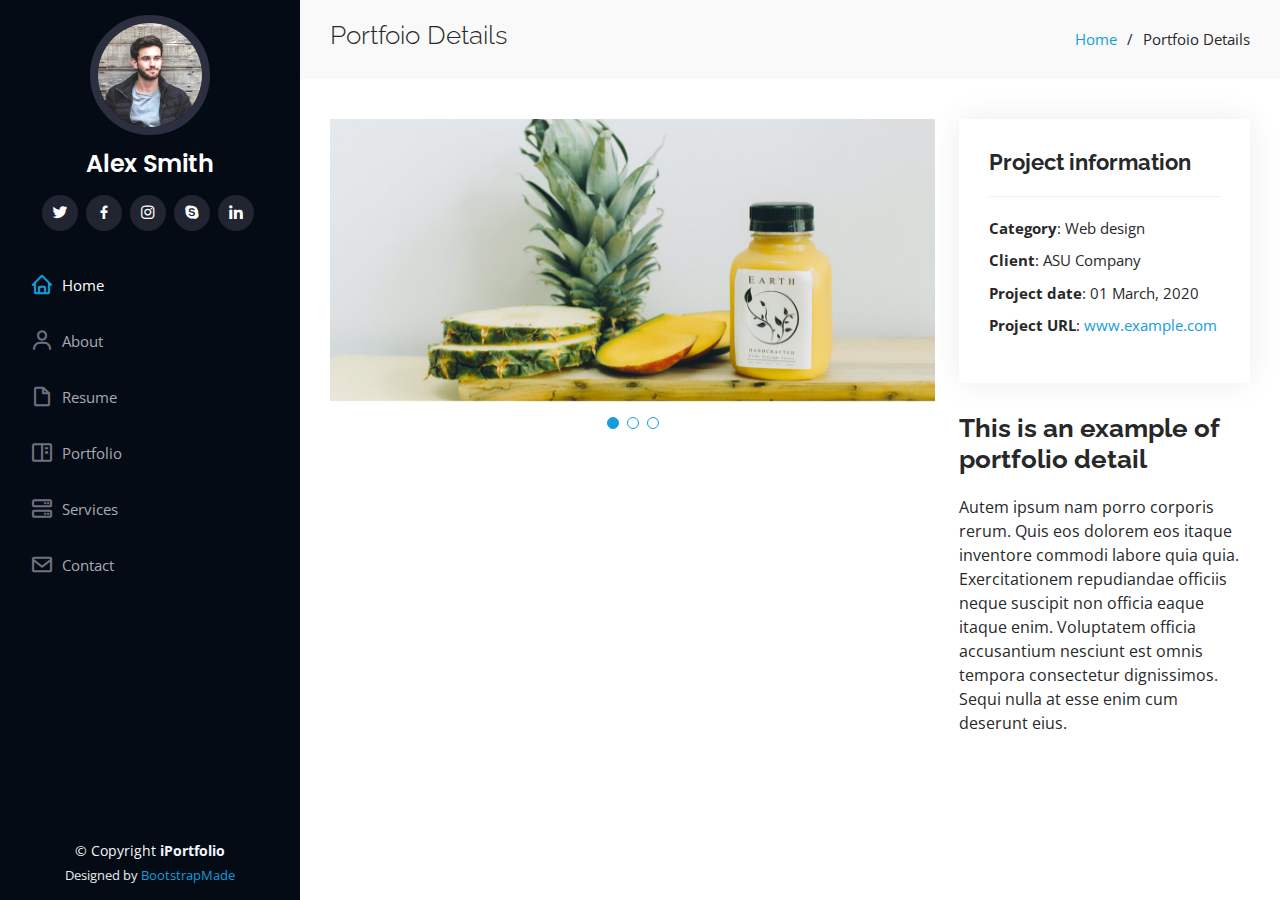
==== portfolio-details.html @ 1cecb47e "last commit" ====
<!DOCTYPE html>
<html lang="en">

<head>
  <meta charset="utf-8">
  <meta content="width=device-width, initial-scale=1.0" name="viewport">

  <title>Portfolio Details - iPortfolio Bootstrap Template</title>
  <meta content="" name="description">
  <meta content="" name="keywords">

  <!-- Favicons -->
  <link href="assets/img/favicon.png" rel="icon">
  <link href="assets/img/apple-touch-icon.png" rel="apple-touch-icon">

  <!-- Google Fonts -->
  <link href="https://fonts.googleapis.com/css?family=Open+Sans:300,300i,400,400i,600,600i,700,700i|Raleway:300,300i,400,400i,500,500i,600,600i,700,700i|Poppins:300,300i,400,400i,500,500i,600,600i,700,700i" rel="stylesheet">

  <!-- Vendor CSS Files -->
  <link href="assets/vendor/aos/aos.css" rel="stylesheet">
  <link href="assets/vendor/bootstrap/css/bootstrap.min.css" rel="stylesheet">
  <link href="assets/vendor/bootstrap-icons/bootstrap-icons.css" rel="stylesheet">
  <link href="assets/vendor/boxicons/css/boxicons.min.css" rel="stylesheet">
  <link href="assets/vendor/glightbox/css/glightbox.min.css" rel="stylesheet">
  <link href="assets/vendor/swiper/swiper-bundle.min.css" rel="stylesheet">

  <!-- Template Main CSS File -->
  <link href="assets/css/style.css" rel="stylesheet">

  <!-- =======================================================
  * Template Name: iPortfolio
  * Updated: Jan 09 2024 with Bootstrap v5.3.2
  * Template URL: https://bootstrapmade.com/iportfolio-bootstrap-portfolio-websites-template/
  * Author: BootstrapMade.com
  * License: https://bootstrapmade.com/license/
  ======================================================== -->
</head>

<body>

  <!-- ======= Mobile nav toggle button ======= -->
  <i class="bi bi-list mobile-nav-toggle d-xl-none"></i>

  <!-- ======= Header ======= -->
  <header id="header">
    <div class="d-flex flex-column">

      <div class="profile">
        <img src="assets/img/profile-img.jpg" alt="" class="img-fluid rounded-circle">
        <h1 class="text-light"><a href="index.html">Alex Smith</a></h1>
        <div class="social-links mt-3 text-center">
          <a href="#" class="twitter"><i class="bx bxl-twitter"></i></a>
          <a href="#" class="facebook"><i class="bx bxl-facebook"></i></a>
          <a href="#" class="instagram"><i class="bx bxl-instagram"></i></a>
          <a href="#" class="google-plus"><i class="bx bxl-skype"></i></a>
          <a href="#" class="linkedin"><i class="bx bxl-linkedin"></i></a>
        </div>
      </div>

      <nav id="navbar" class="nav-menu navbar">
        <ul>
          <li><a href="#hero" class="nav-link scrollto active"><i class="bx bx-home"></i> <span>Home</span></a></li>
          <li><a href="#about" class="nav-link scrollto"><i class="bx bx-user"></i> <span>About</span></a></li>
          <li><a href="#resume" class="nav-link scrollto"><i class="bx bx-file-blank"></i> <span>Resume</span></a></li>
          <li><a href="#portfolio" class="nav-link scrollto"><i class="bx bx-book-content"></i> <span>Portfolio</span></a></li>
          <li><a href="#services" class="nav-link scrollto"><i class="bx bx-server"></i> <span>Services</span></a></li>
          <li><a href="#contact" class="nav-link scrollto"><i class="bx bx-envelope"></i> <span>Contact</span></a></li>
        </ul>
      </nav><!-- .nav-menu -->
    </div>
  </header><!-- End Header -->

  <main id="main">

    <!-- ======= Breadcrumbs ======= -->
    <section id="breadcrumbs" class="breadcrumbs">
      <div class="container">

        <div class="d-flex justify-content-between align-items-center">
          <h2>Portfoio Details</h2>
          <ol>
            <li><a href="index.html">Home</a></li>
            <li>Portfoio Details</li>
          </ol>
        </div>

      </div>
    </section><!-- End Breadcrumbs -->

    <!-- ======= Portfolio Details Section ======= -->
    <section id="portfolio-details" class="portfolio-details">
      <div class="container">

        <div class="row gy-4">

          <div class="col-lg-8">
            <div class="portfolio-details-slider swiper">
              <div class="swiper-wrapper align-items-center">

                <div class="swiper-slide">
                  <img src="assets/img/portfolio/portfolio-details-1.jpg" alt="">
                </div>

                <div class="swiper-slide">
                  <img src="assets/img/portfolio/portfolio-details-2.jpg" alt="">
                </div>

                <div class="swiper-slide">
                  <img src="assets/img/portfolio/portfolio-details-3.jpg" alt="">
                </div>

              </div>
              <div class="swiper-pagination"></div>
            </div>
          </div>

          <div class="col-lg-4">
            <div class="portfolio-info">
              <h3>Project information</h3>
              <ul>
                <li><strong>Category</strong>: Web design</li>
                <li><strong>Client</strong>: ASU Company</li>
                <li><strong>Project date</strong>: 01 March, 2020</li>
                <li><strong>Project URL</strong>: <a href="#">www.example.com</a></li>
              </ul>
            </div>
            <div class="portfolio-description">
              <h2>This is an example of portfolio detail</h2>
              <p>
                Autem ipsum nam porro corporis rerum. Quis eos dolorem eos itaque inventore commodi labore quia quia. Exercitationem repudiandae officiis neque suscipit non officia eaque itaque enim. Voluptatem officia accusantium nesciunt est omnis tempora consectetur dignissimos. Sequi nulla at esse enim cum deserunt eius.
              </p>
            </div>
          </div>

        </div>

      </div>
    </section><!-- End Portfolio Details Section -->

  </main><!-- End #main -->

  <!-- ======= Footer ======= -->
  <footer id="footer">
    <div class="container">
      <div class="copyright">
        &copy; Copyright <strong><span>iPortfolio</span></strong>
      </div>
      <div class="credits">
        <!-- All the links in the footer should remain intact. -->
        <!-- You can delete the links only if you purchased the pro version. -->
        <!-- Licensing information: https://bootstrapmade.com/license/ -->
        <!-- Purchase the pro version with working PHP/AJAX contact form: https://bootstrapmade.com/iportfolio-bootstrap-portfolio-websites-template/ -->
        Designed by <a href="https://bootstrapmade.com/">BootstrapMade</a>
      </div>
    </div>
  </footer><!-- End  Footer -->

  <a href="#" class="back-to-top d-flex align-items-center justify-content-center"><i class="bi bi-arrow-up-short"></i></a>

  <!-- Vendor JS Files -->
  <script src="assets/vendor/purecounter/purecounter_vanilla.js"></script>
  <script src="assets/vendor/aos/aos.js"></script>
  <script src="assets/vendor/bootstrap/js/bootstrap.bundle.min.js"></script>
  <script src="assets/vendor/glightbox/js/glightbox.min.js"></script>
  <script src="assets/vendor/isotope-layout/isotope.pkgd.min.js"></script>
  <script src="assets/vendor/swiper/swiper-bundle.min.js"></script>
  <script src="assets/vendor/typed.js/typed.umd.js"></script>
  <script src="assets/vendor/waypoints/noframework.waypoints.js"></script>
  <script src="assets/vendor/php-email-form/validate.js"></script>

  <!-- Template Main JS File -->
  <script src="assets/js/main.js"></script>

</body>

</html>
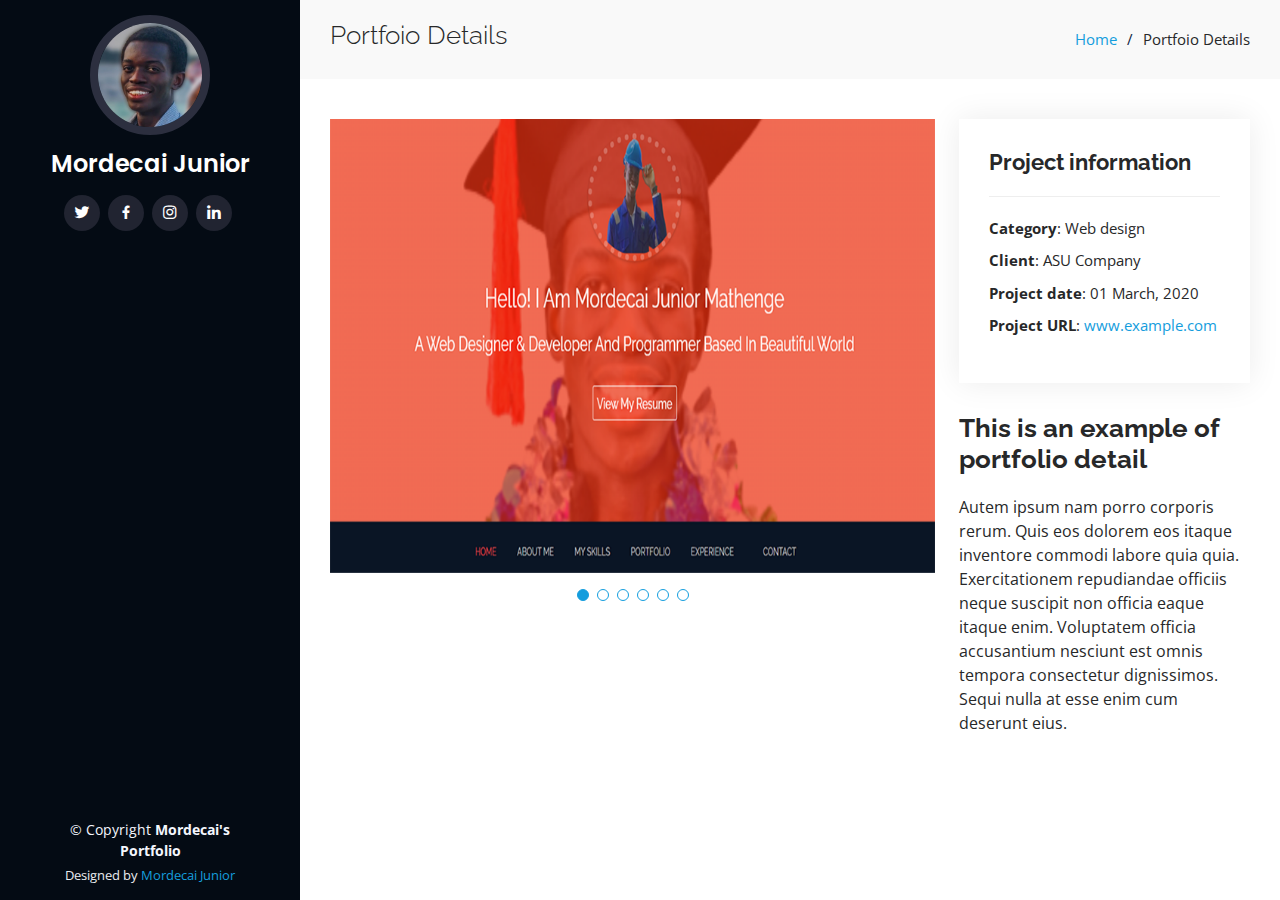
==== commit 272a1ded: "done" ====
--- a/portfolio-details.html
+++ b/portfolio-details.html
@@ -5,7 +5,7 @@
   <meta charset="utf-8">
   <meta content="width=device-width, initial-scale=1.0" name="viewport">
 
-  <title>Portfolio Details - iPortfolio Bootstrap Template</title>
+  <title>Mordecai's Portfolio - Portfolio Details</title>
   <meta content="" name="description">
   <meta content="" name="keywords">
 
@@ -28,11 +28,9 @@
   <link href="assets/css/style.css" rel="stylesheet">
 
   <!-- =======================================================
-  * Template Name: iPortfolio
-  * Updated: Jan 09 2024 with Bootstrap v5.3.2
-  * Template URL: https://bootstrapmade.com/iportfolio-bootstrap-portfolio-websites-template/
-  * Author: BootstrapMade.com
-  * License: https://bootstrapmade.com/license/
+  * Template Name: Mordecai's Portfolio
+  * Updated: Jan 30 2024 with Bootstrap v5.3.2
+  * Author: Owner of xeleratedtech.com
   ======================================================== -->
 </head>
 
@@ -46,27 +44,17 @@
     <div class="d-flex flex-column">
 
       <div class="profile">
-        <img src="assets/img/profile-img.jpg" alt="" class="img-fluid rounded-circle">
-        <h1 class="text-light"><a href="index.html">Alex Smith</a></h1>
+        <img src="assets/img/profile-img2.jpg" alt="" class="img-fluid rounded-circle">
+        <h1 class="text-light"><a href="index.html">Mordecai Junior</a></h1>
         <div class="social-links mt-3 text-center">
-          <a href="#" class="twitter"><i class="bx bxl-twitter"></i></a>
-          <a href="#" class="facebook"><i class="bx bxl-facebook"></i></a>
-          <a href="#" class="instagram"><i class="bx bxl-instagram"></i></a>
-          <a href="#" class="google-plus"><i class="bx bxl-skype"></i></a>
-          <a href="#" class="linkedin"><i class="bx bxl-linkedin"></i></a>
+          <a href="https://twitter.com/mordecai_j_m" class="twitter"><i class="bx bxl-twitter"></i></a>
+          <a href="https://www.facebook.com/mordecai.mathenge/" class="facebook"><i class="bx bxl-facebook"></i></a>
+          <a href="https://www.instagram.com/mordy_junior/" class="instagram"><i class="bx bxl-instagram"></i></a>
+          <a href="https://www.linkedin.com/in/mordecai-mathenge-b097bb1b5/" class="linkedin"><i class="bx bxl-linkedin"></i></a>
         </div>
       </div>
-
-      <nav id="navbar" class="nav-menu navbar">
-        <ul>
-          <li><a href="#hero" class="nav-link scrollto active"><i class="bx bx-home"></i> <span>Home</span></a></li>
-          <li><a href="#about" class="nav-link scrollto"><i class="bx bx-user"></i> <span>About</span></a></li>
-          <li><a href="#resume" class="nav-link scrollto"><i class="bx bx-file-blank"></i> <span>Resume</span></a></li>
-          <li><a href="#portfolio" class="nav-link scrollto"><i class="bx bx-book-content"></i> <span>Portfolio</span></a></li>
-          <li><a href="#services" class="nav-link scrollto"><i class="bx bx-server"></i> <span>Services</span></a></li>
-          <li><a href="#contact" class="nav-link scrollto"><i class="bx bx-envelope"></i> <span>Contact</span></a></li>
-        </ul>
-      </nav><!-- .nav-menu -->
+      
+      <!-- .nav-menu -->
     </div>
   </header><!-- End Header -->
 
@@ -98,15 +86,27 @@
               <div class="swiper-wrapper align-items-center">
 
                 <div class="swiper-slide">
-                  <img src="assets/img/portfolio/portfolio-details-1.jpg" alt="">
+                  <img src="assets/img/portfolio/portfolio4.png" alt="">
                 </div>
 
                 <div class="swiper-slide">
-                  <img src="assets/img/portfolio/portfolio-details-2.jpg" alt="">
+                  <img src="assets/img/portfolio/portfolio5.png" alt="">
                 </div>
 
                 <div class="swiper-slide">
-                  <img src="assets/img/portfolio/portfolio-details-3.jpg" alt="">
+                  <img src="assets/img/portfolio/portfolio9.png" alt="">
+                </div>
+
+                <div class="swiper-slide">
+                  <img src="assets/img/portfolio/portfolio10.png" alt="">
+                </div>
+
+                <div class="swiper-slide">
+                  <img src="assets/img/portfolio/portfolio6.png" alt="">
+                </div>
+
+                <div class="swiper-slide">
+                  <img src="assets/img/portfolio/portfolio7.png" alt="">
                 </div>
 
               </div>
@@ -143,14 +143,11 @@
   <footer id="footer">
     <div class="container">
       <div class="copyright">
-        &copy; Copyright <strong><span>iPortfolio</span></strong>
+        &copy; Copyright <strong><span>Mordecai's Portfolio</span></strong>
       </div>
       <div class="credits">
         <!-- All the links in the footer should remain intact. -->
-        <!-- You can delete the links only if you purchased the pro version. -->
-        <!-- Licensing information: https://bootstrapmade.com/license/ -->
-        <!-- Purchase the pro version with working PHP/AJAX contact form: https://bootstrapmade.com/iportfolio-bootstrap-portfolio-websites-template/ -->
-        Designed by <a href="https://bootstrapmade.com/">BootstrapMade</a>
+        Designed by <a href="https://xeleratedtech.com/">Mordecai Junior</a>
       </div>
     </div>
   </footer><!-- End  Footer -->
